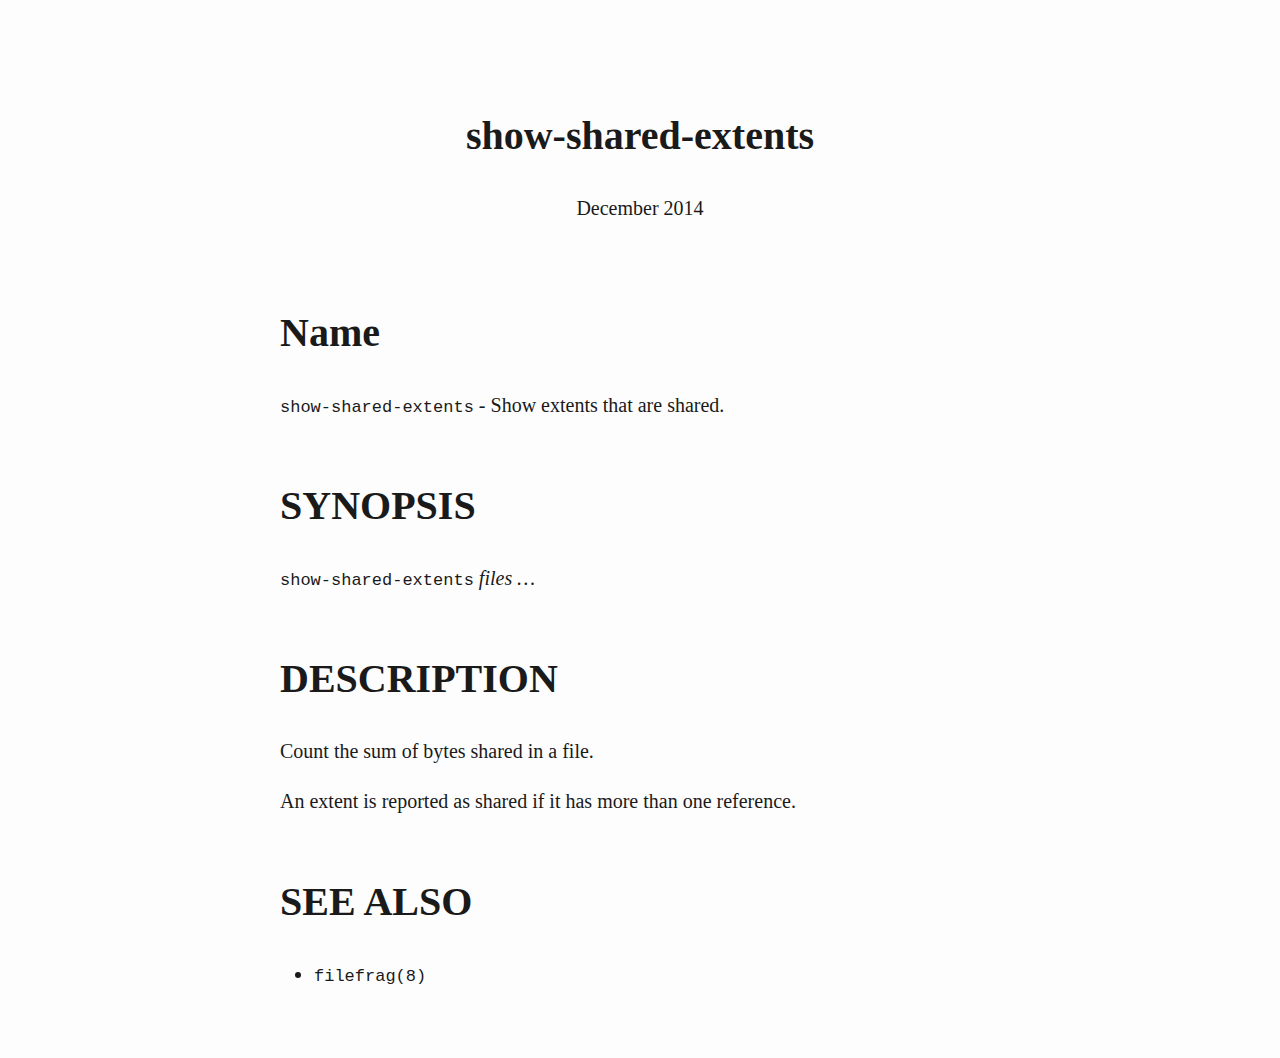
==== docs/show-shared-extents.html @ df557963 "show-shared-extents: replace our implementation by a shell script based on filefrag(8)" ====
<!DOCTYPE html>
<html xmlns="http://www.w3.org/1999/xhtml" lang="" xml:lang="">
<head>
  <meta charset="utf-8" />
  <meta name="generator" content="pandoc" />
  <meta name="viewport" content="width=device-width, initial-scale=1.0, user-scalable=yes" />
  <title>show-shared-extents</title>
  <style>
    html {
      line-height: 1.5;
      font-family: Georgia, serif;
      font-size: 20px;
      color: #1a1a1a;
      background-color: #fdfdfd;
    }
    body {
      margin: 0 auto;
      max-width: 36em;
      padding-left: 50px;
      padding-right: 50px;
      padding-top: 50px;
      padding-bottom: 50px;
      hyphens: auto;
      overflow-wrap: break-word;
      text-rendering: optimizeLegibility;
      font-kerning: normal;
    }
    @media (max-width: 600px) {
      body {
        font-size: 0.9em;
        padding: 1em;
      }
      h1 {
        font-size: 1.8em;
      }
    }
    @media print {
      body {
        background-color: transparent;
        color: black;
        font-size: 12pt;
      }
      p, h2, h3 {
        orphans: 3;
        widows: 3;
      }
      h2, h3, h4 {
        page-break-after: avoid;
      }
    }
    p {
      margin: 1em 0;
    }
    a {
      color: #1a1a1a;
    }
    a:visited {
      color: #1a1a1a;
    }
    img {
      max-width: 100%;
    }
    h1, h2, h3, h4, h5, h6 {
      margin-top: 1.4em;
    }
    h5, h6 {
      font-size: 1em;
      font-style: italic;
    }
    h6 {
      font-weight: normal;
    }
    ol, ul {
      padding-left: 1.7em;
      margin-top: 1em;
    }
    li > ol, li > ul {
      margin-top: 0;
    }
    blockquote {
      margin: 1em 0 1em 1.7em;
      padding-left: 1em;
      border-left: 2px solid #e6e6e6;
      color: #606060;
    }
    code {
      font-family: Menlo, Monaco, 'Lucida Console', Consolas, monospace;
      font-size: 85%;
      margin: 0;
    }
    pre {
      margin: 1em 0;
      overflow: auto;
    }
    pre code {
      padding: 0;
      overflow: visible;
      overflow-wrap: normal;
    }
    .sourceCode {
     background-color: transparent;
     overflow: visible;
    }
    hr {
      background-color: #1a1a1a;
      border: none;
      height: 1px;
      margin: 1em 0;
    }
    table {
      margin: 1em 0;
      border-collapse: collapse;
      width: 100%;
      overflow-x: auto;
      display: block;
      font-variant-numeric: lining-nums tabular-nums;
    }
    table caption {
      margin-bottom: 0.75em;
    }
    tbody {
      margin-top: 0.5em;
      border-top: 1px solid #1a1a1a;
      border-bottom: 1px solid #1a1a1a;
    }
    th {
      border-top: 1px solid #1a1a1a;
      padding: 0.25em 0.5em 0.25em 0.5em;
    }
    td {
      padding: 0.125em 0.5em 0.25em 0.5em;
    }
    header {
      margin-bottom: 4em;
      text-align: center;
    }
    #TOC li {
      list-style: none;
    }
    #TOC ul {
      padding-left: 1.3em;
    }
    #TOC > ul {
      padding-left: 0;
    }
    #TOC a:not(:hover) {
      text-decoration: none;
    }
    code{white-space: pre-wrap;}
    span.smallcaps{font-variant: small-caps;}
    span.underline{text-decoration: underline;}
    div.column{display: inline-block; vertical-align: top; width: 50%;}
    div.hanging-indent{margin-left: 1.5em; text-indent: -1.5em;}
    ul.task-list{list-style: none;}
    .display.math{display: block; text-align: center; margin: 0.5rem auto;}
  </style>
</head>
<body>
<header id="title-block-header">
<h1 class="title">show-shared-extents</h1>
<p class="date">December 2014</p>
</header>
<h1 id="name">Name</h1>
<p><code>show-shared-extents</code> - Show extents that are shared.</p>
<h1 id="synopsis">SYNOPSIS</h1>
<p><code>show-shared-extents</code> <em>files</em> <em>…</em></p>
<h1 id="description">DESCRIPTION</h1>
<p>Count the sum of bytes shared in a file.</p>
<p>An extent is reported as shared if it has more than one
reference.</p>
<h1 id="see-also">SEE ALSO</h1>
<ul>
<li><code>filefrag(8)</code></li>
</ul>
</body>
</html>
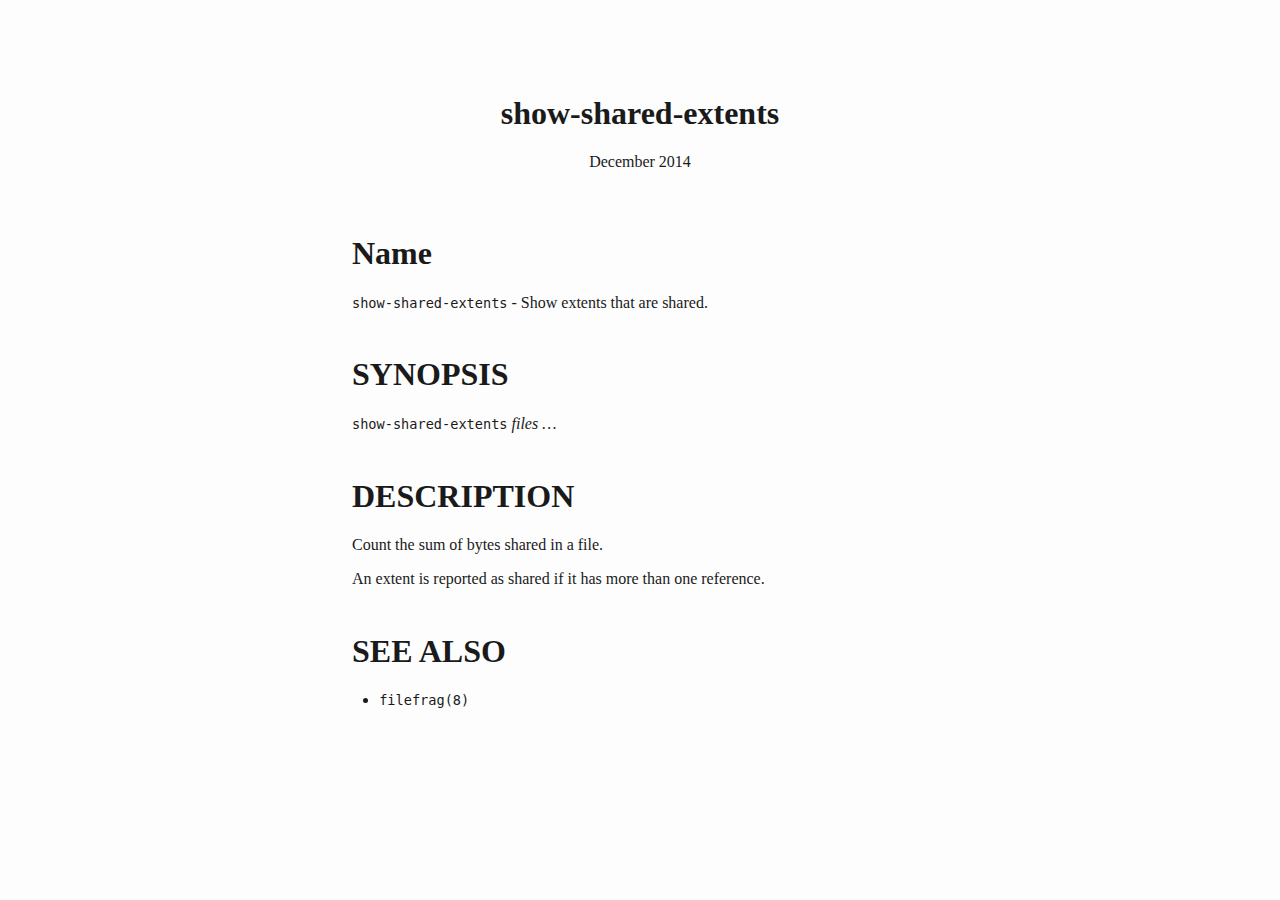
==== commit fbbca5dd: "v0.15" ====
--- a/docs/show-shared-extents.html
+++ b/docs/show-shared-extents.html
@@ -7,9 +7,6 @@
   <title>show-shared-extents</title>
   <style>
     html {
-      line-height: 1.5;
-      font-family: Georgia, serif;
-      font-size: 20px;
       color: #1a1a1a;
       background-color: #fdfdfd;
     }
@@ -28,13 +25,16 @@
     @media (max-width: 600px) {
       body {
         font-size: 0.9em;
-        padding: 1em;
+        padding: 12px;
       }
       h1 {
         font-size: 1.8em;
       }
     }
     @media print {
+      html {
+        background-color: white;
+      }
       body {
         background-color: transparent;
         color: black;
@@ -58,6 +58,10 @@
       color: #1a1a1a;
     }
     img {
+      max-width: 100%;
+    }
+    svg {
+      height: auto;
       max-width: 100%;
     }
     h1, h2, h3, h4, h5, h6 {
@@ -84,9 +88,10 @@
       color: #606060;
     }
     code {
-      font-family: Menlo, Monaco, 'Lucida Console', Consolas, monospace;
+      font-family: Menlo, Monaco, Consolas, 'Lucida Console', monospace;
       font-size: 85%;
       margin: 0;
+      hyphens: manual;
     }
     pre {
       margin: 1em 0;
@@ -148,10 +153,18 @@
     }
     code{white-space: pre-wrap;}
     span.smallcaps{font-variant: small-caps;}
-    span.underline{text-decoration: underline;}
-    div.column{display: inline-block; vertical-align: top; width: 50%;}
+    div.columns{display: flex; gap: min(4vw, 1.5em);}
+    div.column{flex: auto; overflow-x: auto;}
     div.hanging-indent{margin-left: 1.5em; text-indent: -1.5em;}
-    ul.task-list{list-style: none;}
+    /* The extra [class] is a hack that increases specificity enough to
+       override a similar rule in reveal.js */
+    ul.task-list[class]{list-style: none;}
+    ul.task-list li input[type="checkbox"] {
+      font-size: inherit;
+      width: 0.8em;
+      margin: 0 0.8em 0.2em -1.6em;
+      vertical-align: middle;
+    }
     .display.math{display: block; text-align: center; margin: 0.5rem auto;}
   </style>
 </head>
